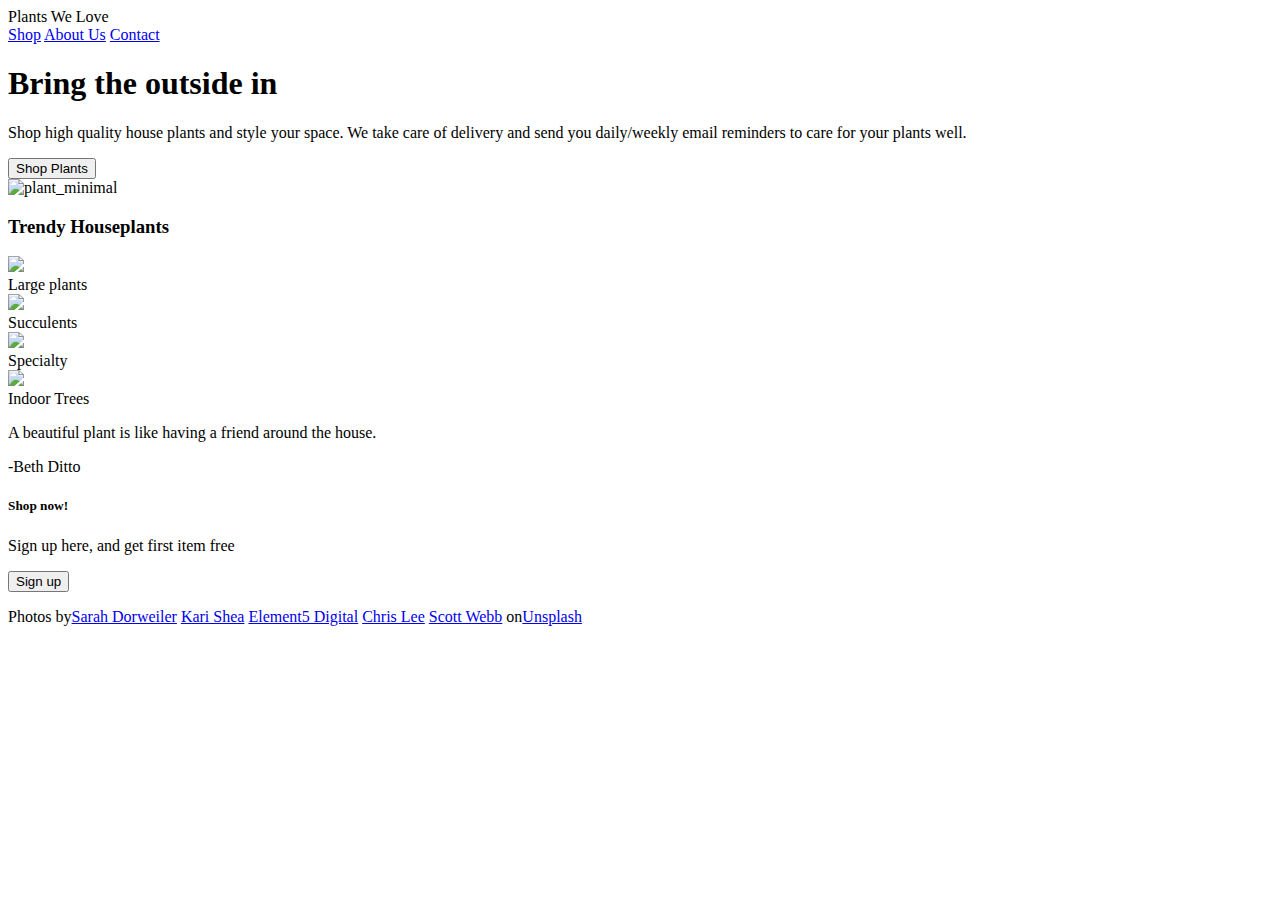
==== index.html @ d6c82baa "Copy index from Odin Landing Page Project" ====
<!DOCTYPE html>
<html lang="en">
    <head>
        <meta charset="UTF-8">
        <meta http-equiv="X-UA-Compatible" content="IE=edge">
        <meta name="viewport" content="width=device-width, initial-scale=1.0">
        <link rel="stylesheet" href="styles.css">
        <link rel="preconnect" href="https://fonts.googleapis.com">
        <link rel="preconnect" href="https://fonts.gstatic.com" crossorigin>
        <link href="https://fonts.googleapis.com/css2?family=Roboto:ital,wght@0,100;0,300;0,400;0,500;0,700;0,900;1,100;1,300;1,400;1,500;1,700;1,900&display=swap" rel="stylesheet">
        <title>Plants We Love</title>
    </head>
    <body>
        <div class="top">
            <div class="header">
                <div class="header-logo">Plants We Love</div>
                <div class="nav-menu">
                    <a href="google.com">Shop</a>
                    <a href="google.com">About Us</a>
                    <a href="google.com">Contact</a>
                </div>
            </div>
            <div class="hero-container">
            <div class="hero-section">
                <h1 class="hero-main-text">Bring the outside in</h1>
                <p class="hero-second-text">Shop high quality house plants and style your space. We take care of delivery and send you daily/weekly email reminders to care for your plants well.</p>
                <button>Shop Plants</button>
            </div>
            <img src="./images/sarah-dorweiler-x2Tmfd1-SgA-unsplash.jpg" alt="plant_minimal" class="hero-image" width=450px>
            </div>
        </div>
        <div class="information">
            <h3 class="info-heading">Trendy Houseplants</h3>
            <div class="content-squares">
                <div class="card">
                <div class="square"><img class="square" src="./images/chris-lee-70l1tDAI6rM-unsplash.jpg"></div>
                    <a class="square-text">Large plants</a>
                </div>
                <div class="card">
                    <div class="square"><img class="square" src="./images/kari-shea-tcgMBsW4zlU-unsplash.jpg"></div>
                        <a class="square-text">Succulents</a>
                    </div>
                <div class="card">
                    <div class="square"><img class="square" src="./images/sarah-dorweiler-ALtNa-uKy3M-unsplash.jpg"></div>
                        <a class="square-text">Specialty</a>
                    </div>
                <div class="card">
                    <div class="square"><img class="square" src="./images/scott-webb-oRWRlTgBrPo-unsplash.jpg"></div>
                        <a class="square-text">Indoor Trees</a>
                    </div>
                </div>
            </div>
        </div>
        <div class="quote">
            <p class="actual-quote">A beautiful plant is like having a friend around the house.</p>
            <p class="author">-Beth Ditto</p>
        </div>
        <div class="call_to_action">
            <div class="blue-container">
                <div class="cta_alltext">
                    <h5 class="cta_heading">Shop now!</h5>
                    <p class="cta_text">Sign up here, and get first item free</p>
                </div>
                <button class="cta_button">Sign up</button>
            </div>
        </div>
        <div class="footer">
            <p class="credits">Photos by<a href="https://unsplash.com/@sarahdorweiler?utm_source=unsplash&utm_medium=referral&utm_content=creditCopyText">Sarah Dorweiler</a>
                <a href="https://unsplash.com/@karishea?utm_source=unsplash&utm_medium=referral&utm_content=creditCopyText">Kari Shea</a>
                <a href="https://unsplash.com/@element5digital?utm_source=unsplash&utm_medium=referral&utm_content=creditCopyText">Element5 Digital</a>
                <a href="https://unsplash.com/@chrisleeiam?utm_source=unsplash&utm_medium=referral&utm_content=creditCopyText">Chris Lee</a>
                <a href="https://unsplash.com/@scottwebb?utm_source=unsplash&utm_medium=referral&utm_content=creditCopyText">Scott Webb</a>
                on<a href="https://unsplash.com/@christenbroddle/likes?utm_source=unsplash&utm_medium=referral&utm_content=creditCopyText">Unsplash</a></p>

        </div>
    </body>
</html>
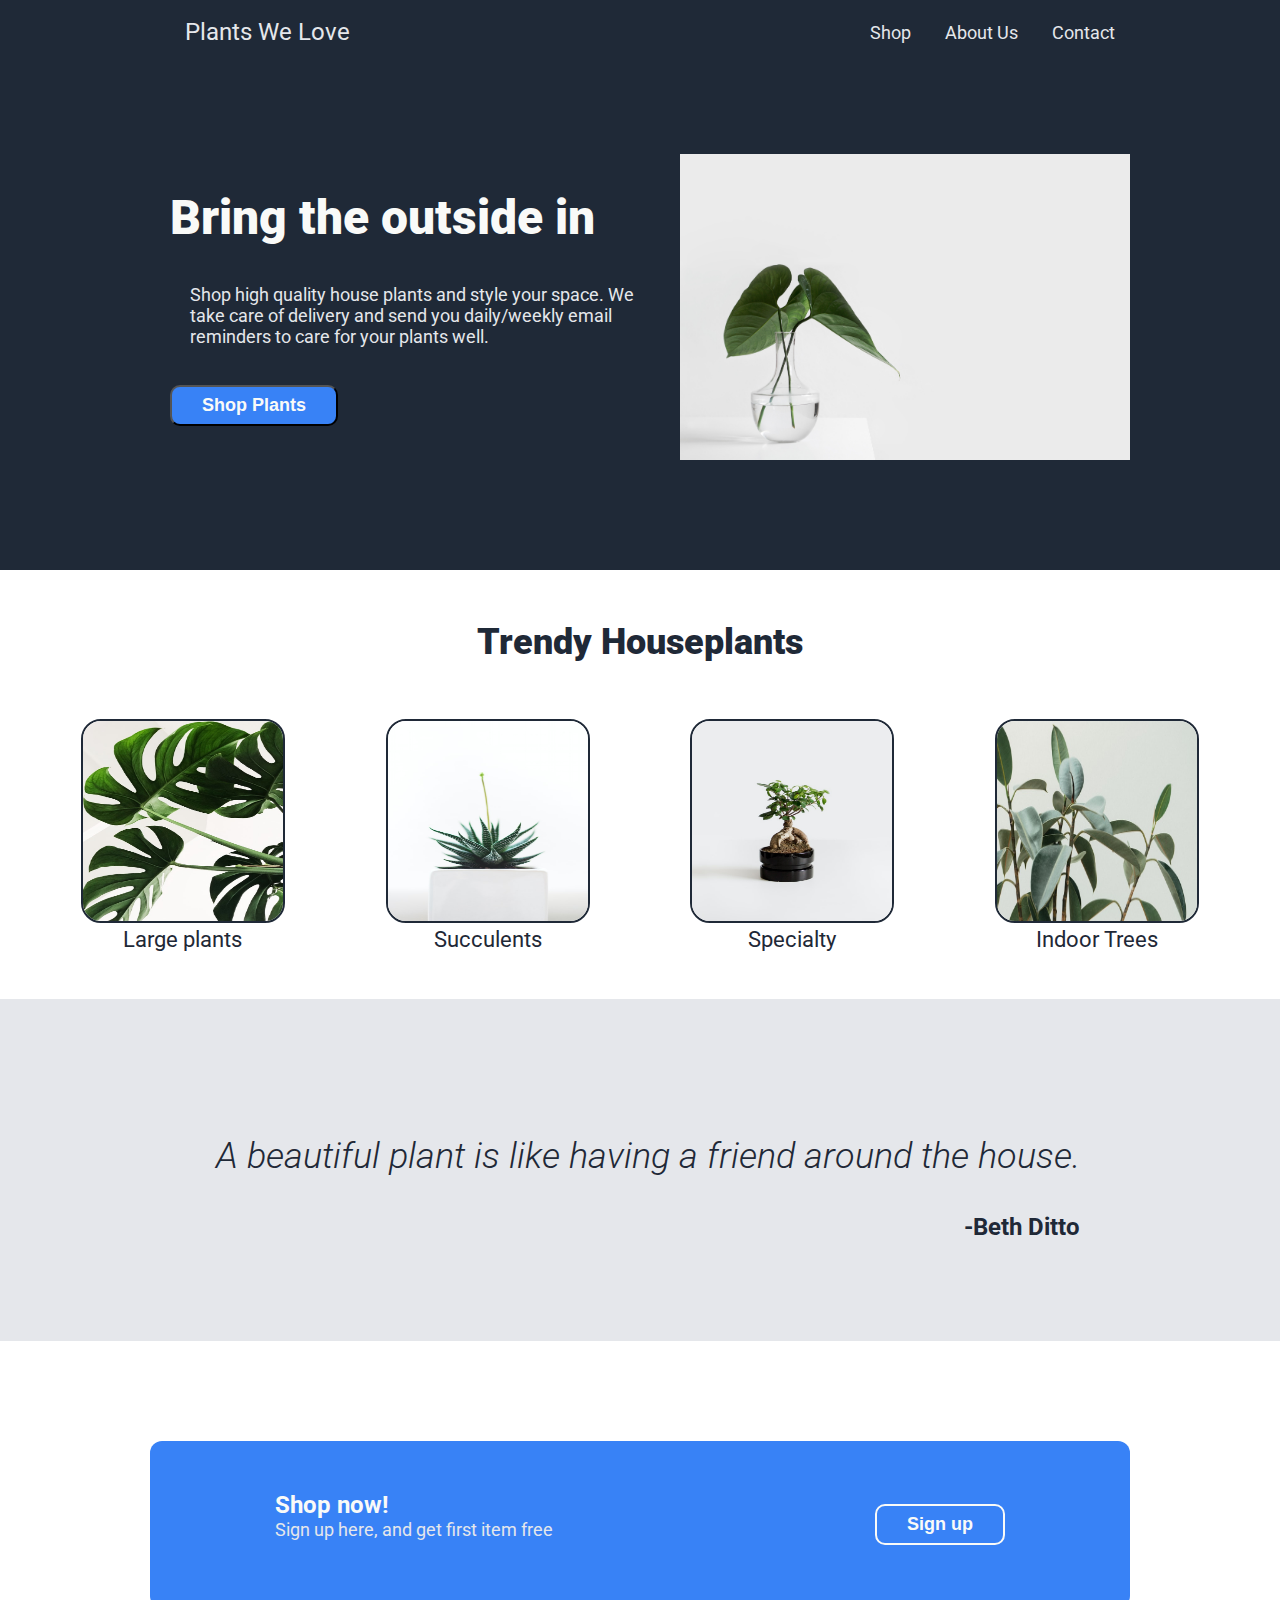
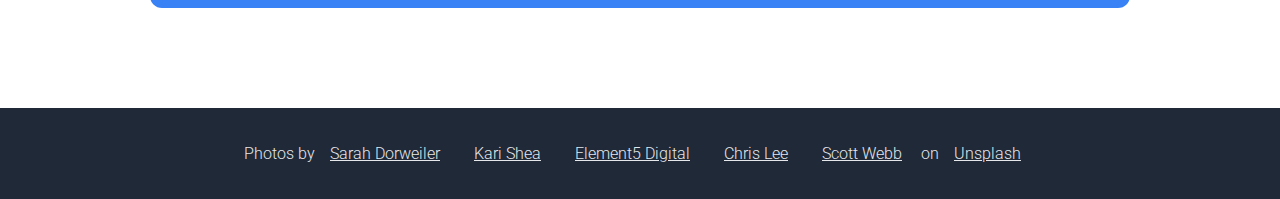
==== commit 8d1fb15f: "Added links to other pages in top nav menu" ====
--- a/index.html
+++ b/index.html
@@ -15,9 +15,9 @@
             <div class="header">
                 <div class="header-logo">Plants We Love</div>
                 <div class="nav-menu">
-                    <a href="google.com">Shop</a>
-                    <a href="google.com">About Us</a>
-                    <a href="google.com">Contact</a>
+                    <a href="https://cbroddle.github.io/plantswelove/shop.html">Shop</a>
+                    <a href="https://cbroddle.github.io/plantswelove/about.html">About Us</a>
+                    <a href="https://cbroddle.github.io/plantswelove/contact.html">Contact</a>
                 </div>
             </div>
             <div class="hero-container">
--- a/styles.css
+++ b/styles.css
@@ -0,0 +1,324 @@
+body {
+    font-family: 'Roboto', sans-serif;
+    margin: 0;
+    padding: 0;
+}
+
+.top {
+    color: #F9FAF8;
+    background-color: #1F2937;
+    padding: 10px 150px;
+    display: flex;
+    flex-direction: column;
+}
+
+.header {
+    display: flex;
+    justify-content: space-between;
+    align-items: center;
+    padding: 8px 0px 8px 35px;
+    color: #E5E7EB;
+}
+
+.header-logo {
+    font-size: 24px;
+} 
+
+a {
+    text-decoration: none;
+    color: #E5E7EB;
+    font-size: 18px;
+    padding: 0 15px;
+}
+
+.shop-nav {
+    background-color: white;
+    border-bottom: solid 1px #1F2937;
+    padding: 15px 0;
+}
+
+.shop-nav-menu {
+    display: flex;
+    justify-content: space-evenly;
+    margin: 0 15vw;
+    padding: 8px 0;
+}
+
+#shop-nav-menu {
+    text-decoration: none;
+    color: #1F2937 !important;
+    font-weight: bold;
+    font-size: 18px;
+    padding: 0 15px;
+}
+
+.hero-container {
+    display: flex;
+    padding: 100px 0;
+    justify-content: center;
+    align-items: center;
+}
+
+.hero-container-2 {
+    display: flex;
+    padding: 50px 20px;
+}
+
+.hero-section {
+    display: flex;
+    flex-direction: column;
+    align-items: flex-start;
+    padding: 0px 20px;
+}
+
+.hero-section-2 {
+    display: flex;
+    flex-direction: column;
+    padding-left: 30px;
+}
+
+.hero-main-text {
+    font-size: 48px;
+    font-weight: 900;
+    margin: 0;
+}
+
+.hero-second-text {
+    color: #E5E7EB;
+    font-size: 18px; 
+    padding: 20px;
+}
+
+.about-section {
+    display:flex;
+    align-items: center;
+    padding: 100px;
+}
+
+.about-text {
+    color: #1F2937;
+    padding-right: 30px;
+    display: flex;
+}
+
+button {
+    background-color: #3882F6;
+    color: #F9FAF8;
+    border-radius: 10px;
+    padding: 8px 30px;
+    font-size: 18px;
+    font-weight: 600;
+    max-width: 200px;
+}
+
+.information {
+    display: flex;
+    justify-content: center;
+    align-items: center;
+    flex-direction: column;
+}
+
+.info-heading {
+    padding-top: 15px;
+    font-size: 36px;
+    font-weight: 900;
+    color: #1F2937;
+}
+
+.content-squares {
+    display: flex;
+    height: 300px;
+    width: 100vw;
+    justify-content: space-evenly;
+}
+
+.card {
+    padding: 20px;
+    display: flex;
+    flex-direction: column;
+    align-items: center;
+}
+
+.product-container {
+    padding: 50px;
+    display: flex;
+}
+
+.product-image {
+    width: 40vw;
+    height: 80vh;
+}
+
+.product-info {
+    padding: 25px 80px 25px 35px;
+    display: flex;
+    flex-direction: column;
+}
+
+.square img{
+    width: 200px;
+    height: 200px;
+    border-width: 2px;
+    border-style: solid;
+    border-color: #1F2937;
+    border-radius: 20px;
+}
+
+.square-text {
+    margin: 0;
+    font-size: 22px;
+    color: #1F2937 !important;
+    display: flex;
+}
+
+.product-info-text {
+    display: flex;
+    flex-direction: column;
+}
+
+p.product-info-text {
+    margin: 0;
+    padding: 0;
+    font-size: 18px;
+    color: #1F2937 !important;
+    display: flex !important;
+}
+
+.info-icons, .bottom-info{
+    display: flex;
+    justify-content: space-between;
+    align-items: center;
+}
+
+.info-icons {
+    padding: 8px 0 8px 0;
+}
+
+.water-icon, .sun-icon {
+    height: 25px;
+    width: 25px;
+    color: #1F2937;
+}
+
+.plus-icon {
+    height: 18px;
+    width: 18px;
+    color: #1F2937;
+}
+
+.item-price {
+    display: flex;
+    justify-content: center;
+}
+
+.quote {
+    background-color: #E5E7EB;
+    color: #1F2937;
+    display: flex;
+    padding: 100px 200px;
+    flex-direction: column;
+    align-items: flex-end;
+}
+
+.actual-quote {
+    font-size: 36px;
+    font-style: italic;
+    font-weight: 300;
+}
+
+.author {
+    font-size: 24px;
+    font-weight: bold;
+    margin: 0;
+}
+
+.contact-image {
+    padding: 20px;
+}
+
+.contact-container {
+    display: flex;
+    flex-direction: column;
+    align-items: center;
+}
+.blue-container {
+    display: flex;
+    background-color: #3882F6;
+    margin: 100px 150px;
+    padding: 50px 125px;
+    border-radius: 12px;
+    color: #F9FAF8;
+    align-items: center;
+    justify-content: space-between
+}
+
+.cta_alltext {
+    display: flex;
+    justify-content: center;
+    align-items: flex-start;
+    flex-direction: column;
+}
+
+.cta_contact {
+    display: flex;
+    flex-direction: row;
+    align-items: flex-start;
+}
+
+.cta_heading {
+    font-size: 24px;
+    font-weight: bold;
+    margin: 0;
+    display: flex;
+}
+
+.cta_text {
+    font-size: 18px;
+    color: #E5E7EB !important;
+    margin-top: 0;
+}
+
+.cta_button {
+    border:#F9FAF8;
+    border-style: solid;
+    border-width: 2px;
+}
+
+#name, #email {
+    background-color: #3882F6;
+    color: #E5E7EB;
+    border:#E5E7EB solid 1px;
+    border-radius: 3px;
+    margin: 5px 10px;
+    padding: 3px;
+}
+
+#submit {
+    background-color: #3882F6;
+    color: #E5E7EB;
+    border:#F9FAF8;
+    border-style: solid;
+    border-width: 2px;
+    border-radius: 10px;
+    padding: 8px 30px;
+    font-size: 18px;
+    font-weight: 600;
+    max-width: 200px;
+    margin: 5px 10px;
+}
+
+.footer {
+    background-color: #1F2937;
+    color: #E5E7EB;
+    font-weight: 300;
+    font-size: 16px;
+    display: flex;
+    justify-content: center;
+    align-items: center;
+    padding: 20px;
+}
+
+.footer a {
+   text-decoration: underline;
+   font-size: 16px;
+}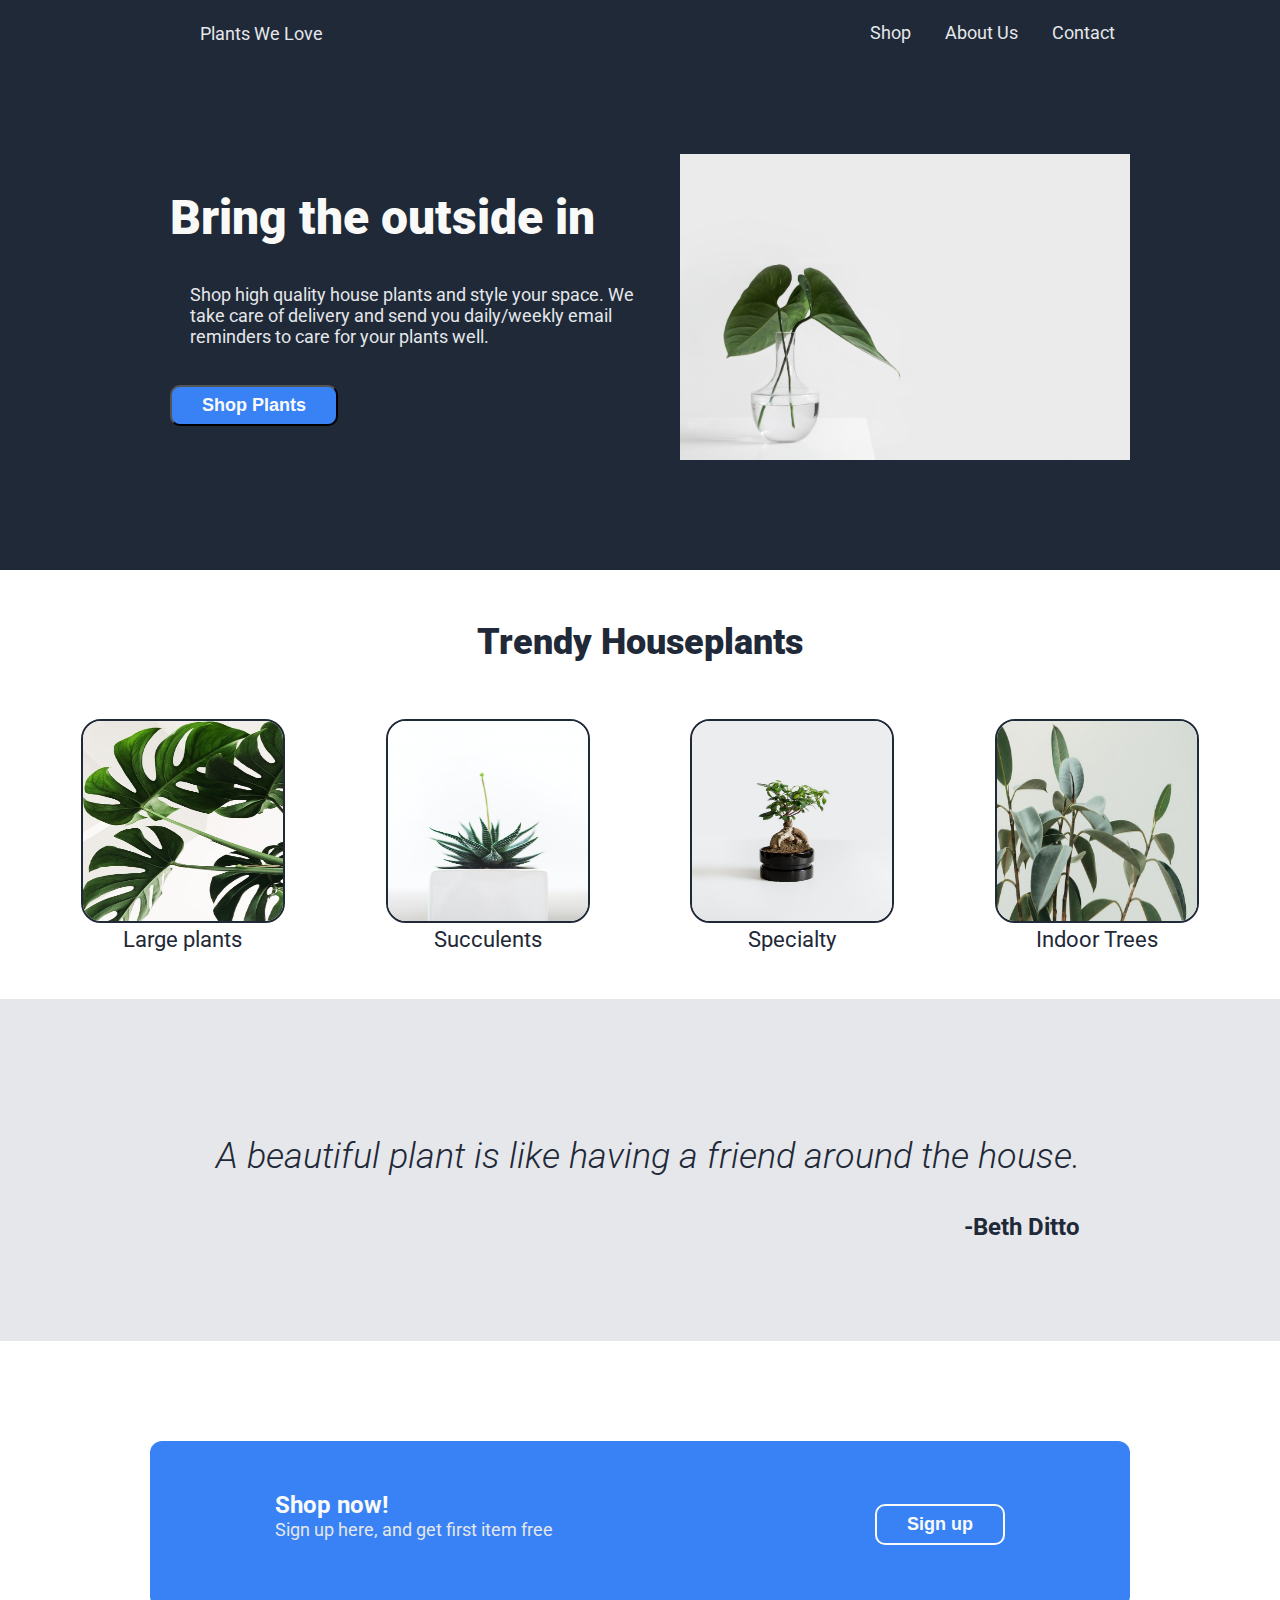
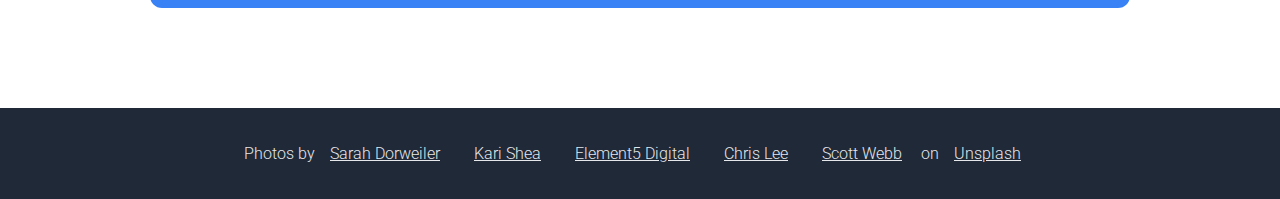
==== commit befdf65f: "Link site logo to index" ====
--- a/index.html
+++ b/index.html
@@ -13,7 +13,7 @@
     <body>
         <div class="top">
             <div class="header">
-                <div class="header-logo">Plants We Love</div>
+                <div class="header-logo"><a href="https://cbroddle.github.io/plantswelove">Plants We Love</a></div>
                 <div class="nav-menu">
                     <a href="https://cbroddle.github.io/plantswelove/shop.html">Shop</a>
                     <a href="https://cbroddle.github.io/plantswelove/about.html">About Us</a>
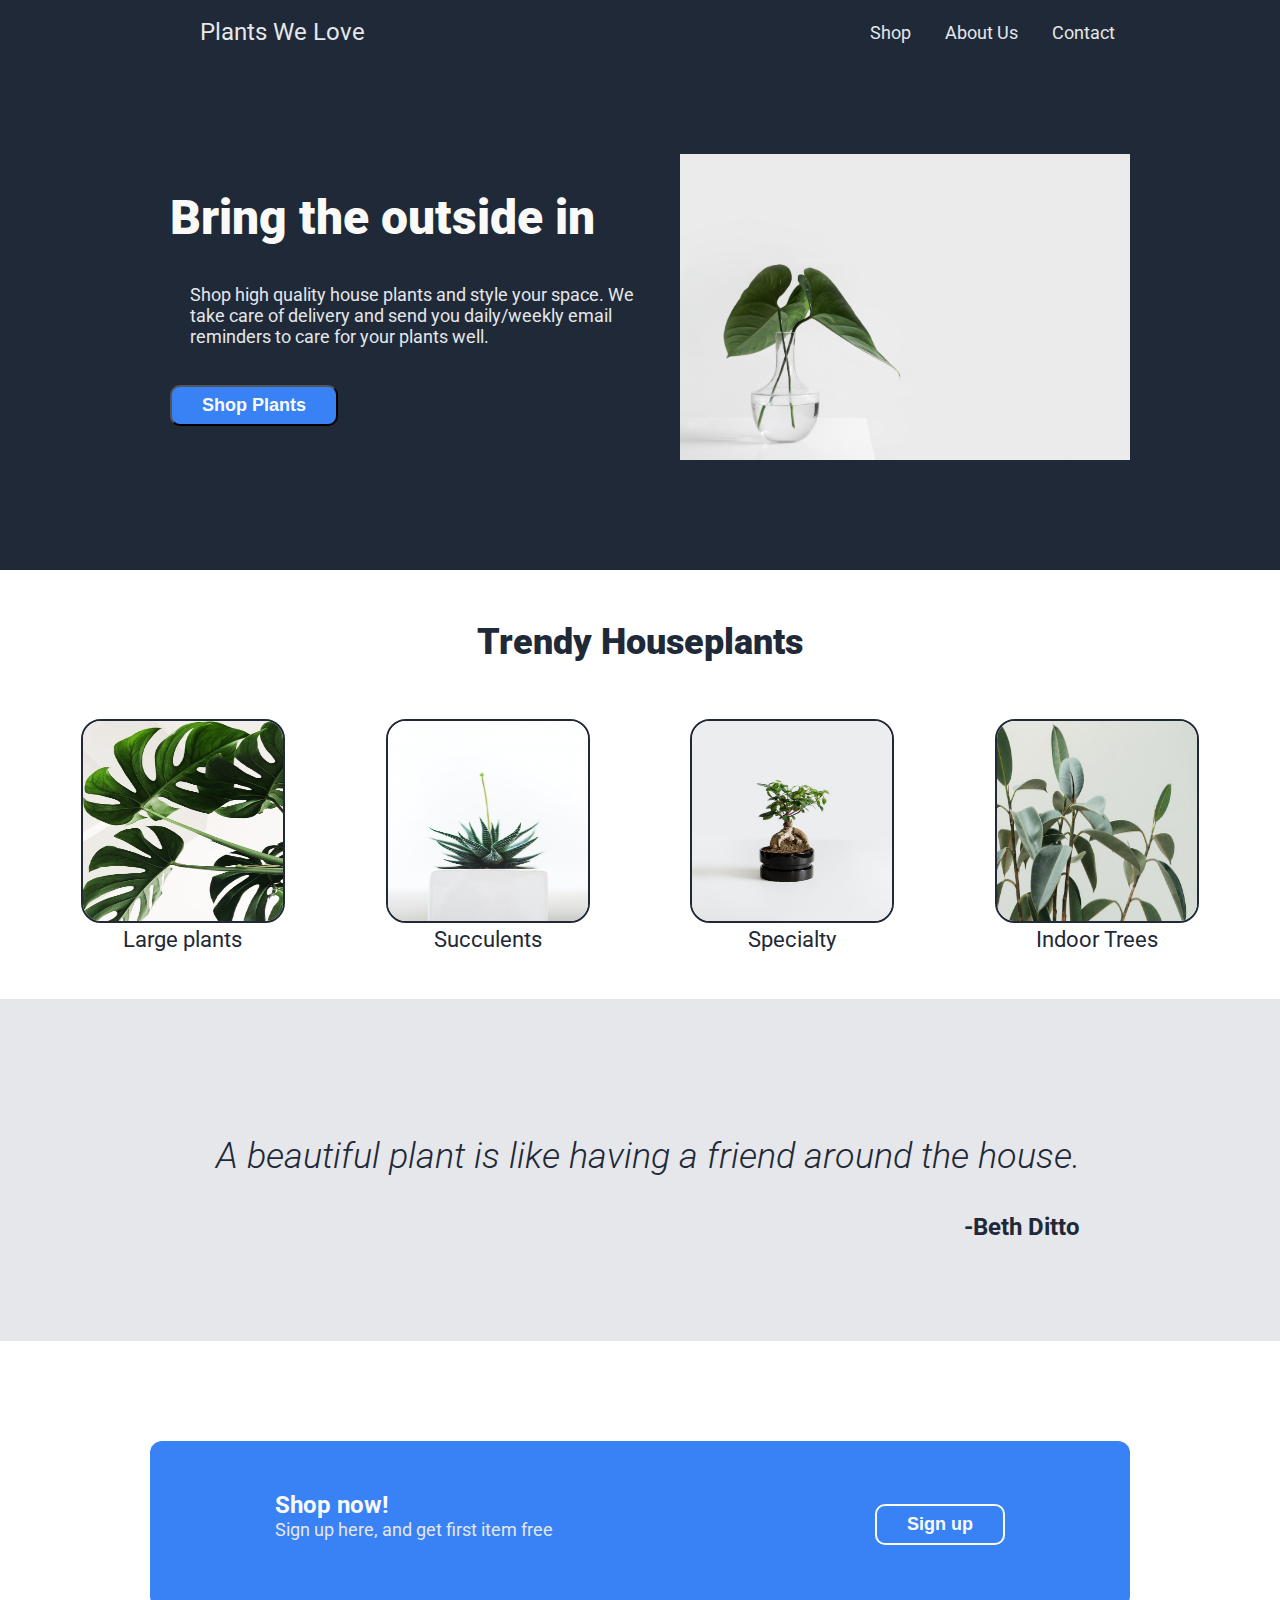
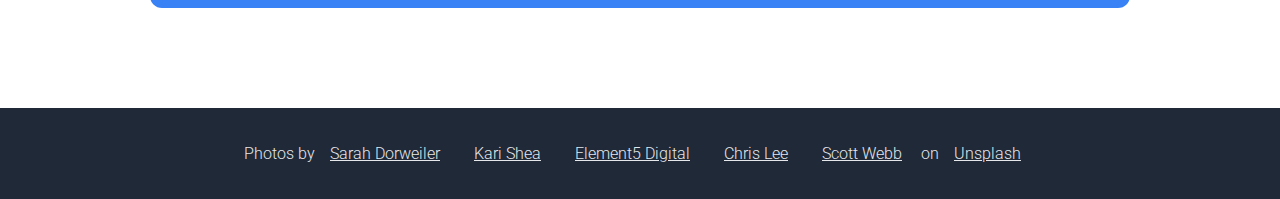
==== commit 251011d3: "Link logo to index on all pages" ====
--- a/index.html
+++ b/index.html
@@ -13,7 +13,7 @@
     <body>
         <div class="top">
             <div class="header">
-                <div class="header-logo"><a href="https://cbroddle.github.io/plantswelove">Plants We Love</a></div>
+                <div class="header-logo"><a class="header-logo" href="https://cbroddle.github.io/plantswelove">Plants We Love</a></div>
                 <div class="nav-menu">
                     <a href="https://cbroddle.github.io/plantswelove/shop.html">Shop</a>
                     <a href="https://cbroddle.github.io/plantswelove/about.html">About Us</a>
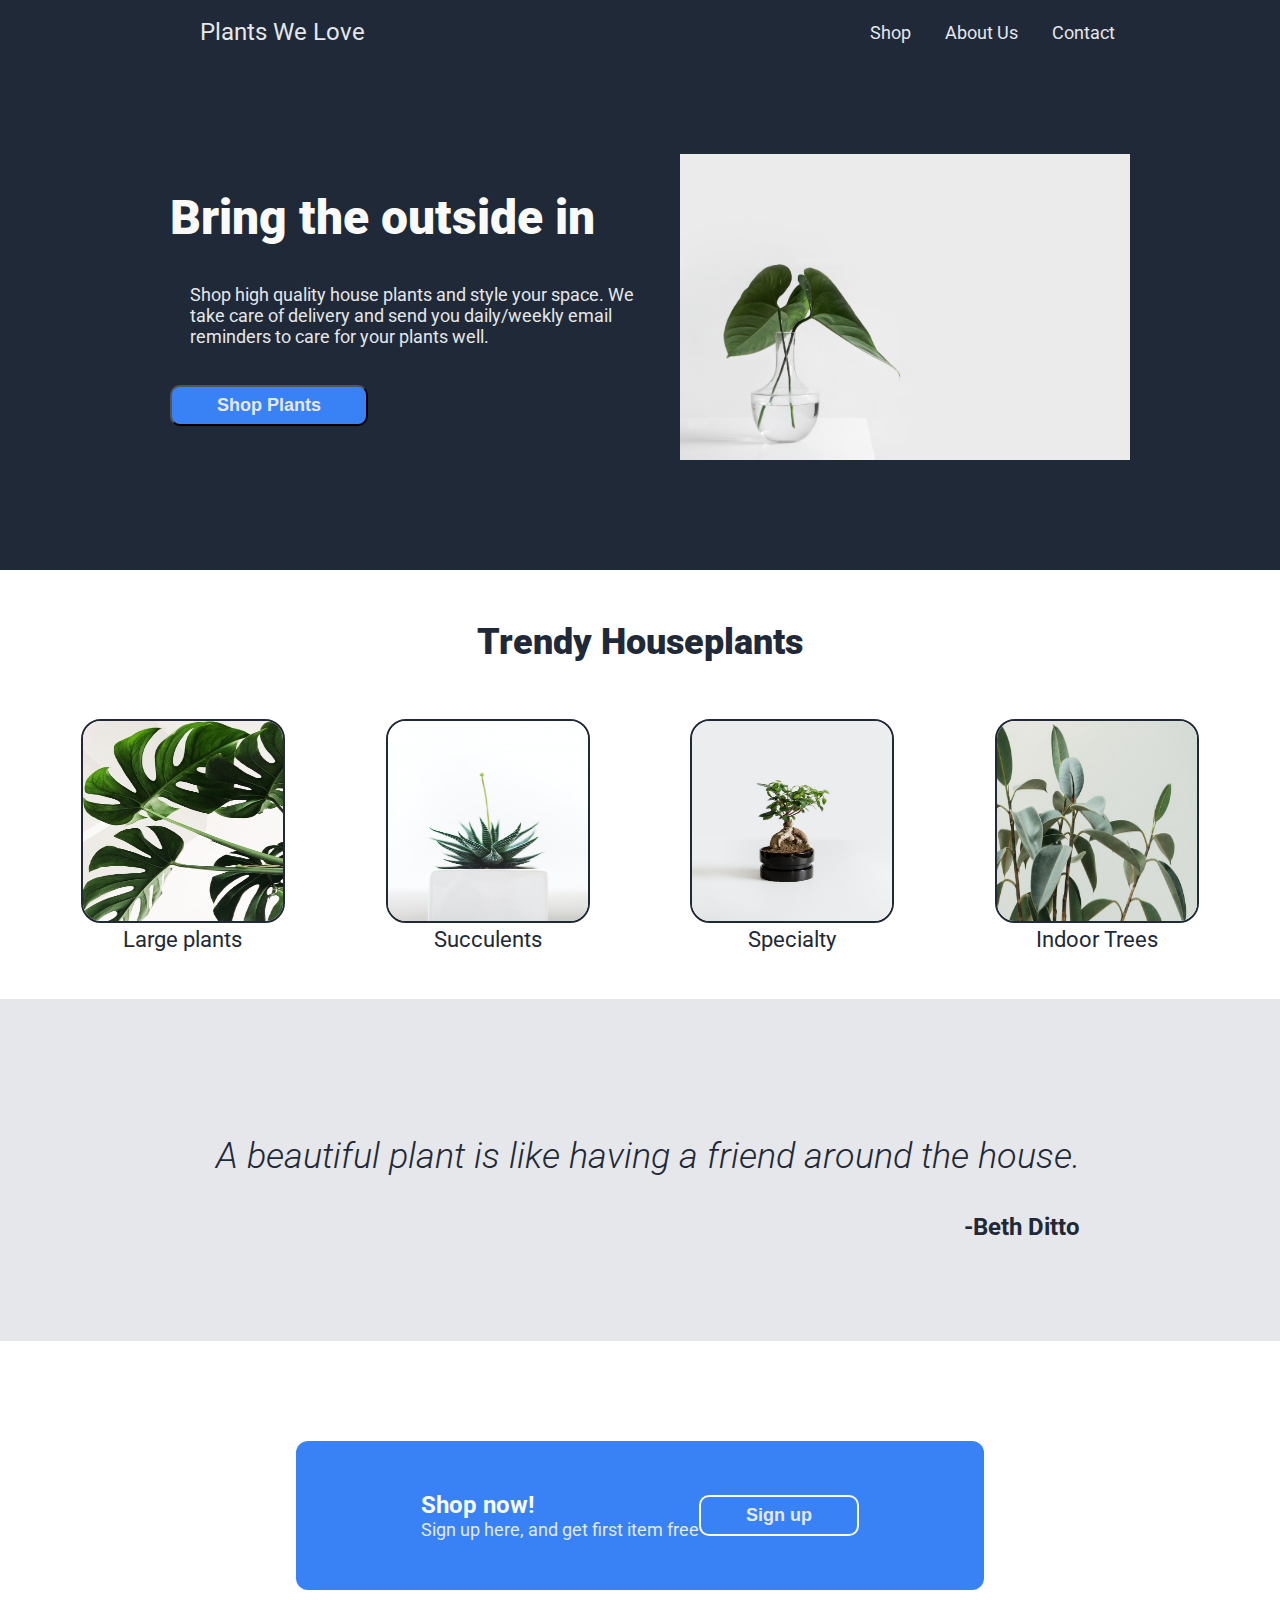
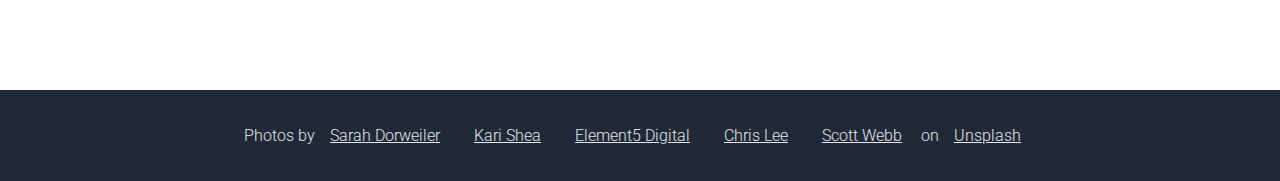
==== commit 4aac4d56: "Fix blue container with form" ====
--- a/index.html
+++ b/index.html
@@ -24,7 +24,7 @@
             <div class="hero-section">
                 <h1 class="hero-main-text">Bring the outside in</h1>
                 <p class="hero-second-text">Shop high quality house plants and style your space. We take care of delivery and send you daily/weekly email reminders to care for your plants well.</p>
-                <button>Shop Plants</button>
+                <button><a href="https://cbroddle.github.io/plantswelove/shop.html">Shop Plants</a></button>
             </div>
             <img src="./images/sarah-dorweiler-x2Tmfd1-SgA-unsplash.jpg" alt="plant_minimal" class="hero-image" width=450px>
             </div>
@@ -61,7 +61,7 @@
                     <h5 class="cta_heading">Shop now!</h5>
                     <p class="cta_text">Sign up here, and get first item free</p>
                 </div>
-                <button class="cta_button">Sign up</button>
+                <button class="cta_button"><a href="https://cbroddle.github.io/plantswelove/contact.html">Sign up</a></button>
             </div>
         </div>
         <div class="footer">
--- a/styles.css
+++ b/styles.css
@@ -241,6 +241,29 @@
     flex-direction: column;
     align-items: center;
 }
+
+.form-container {
+    display: flex;
+    margin: 0 0 0 50px;
+}
+
+.contact-left {
+    display:flex;
+    flex-direction: column;
+}
+
+.contact-form {
+    display: flex;
+    flex-direction: column;
+    margin: 0;
+}
+
+.call_to_action {
+    display: flex;
+    flex-direction: column;
+    align-items: center;
+}
+
 .blue-container {
     display: flex;
     background-color: #3882F6;
@@ -275,7 +298,8 @@
 .cta_text {
     font-size: 18px;
     color: #E5E7EB !important;
-    margin-top: 0;
+    margin: 0;
+    
 }
 
 .cta_button {
@@ -289,7 +313,7 @@
     color: #E5E7EB;
     border:#E5E7EB solid 1px;
     border-radius: 3px;
-    margin: 5px 10px;
+    margin: 5px;
     padding: 3px;
 }
 
